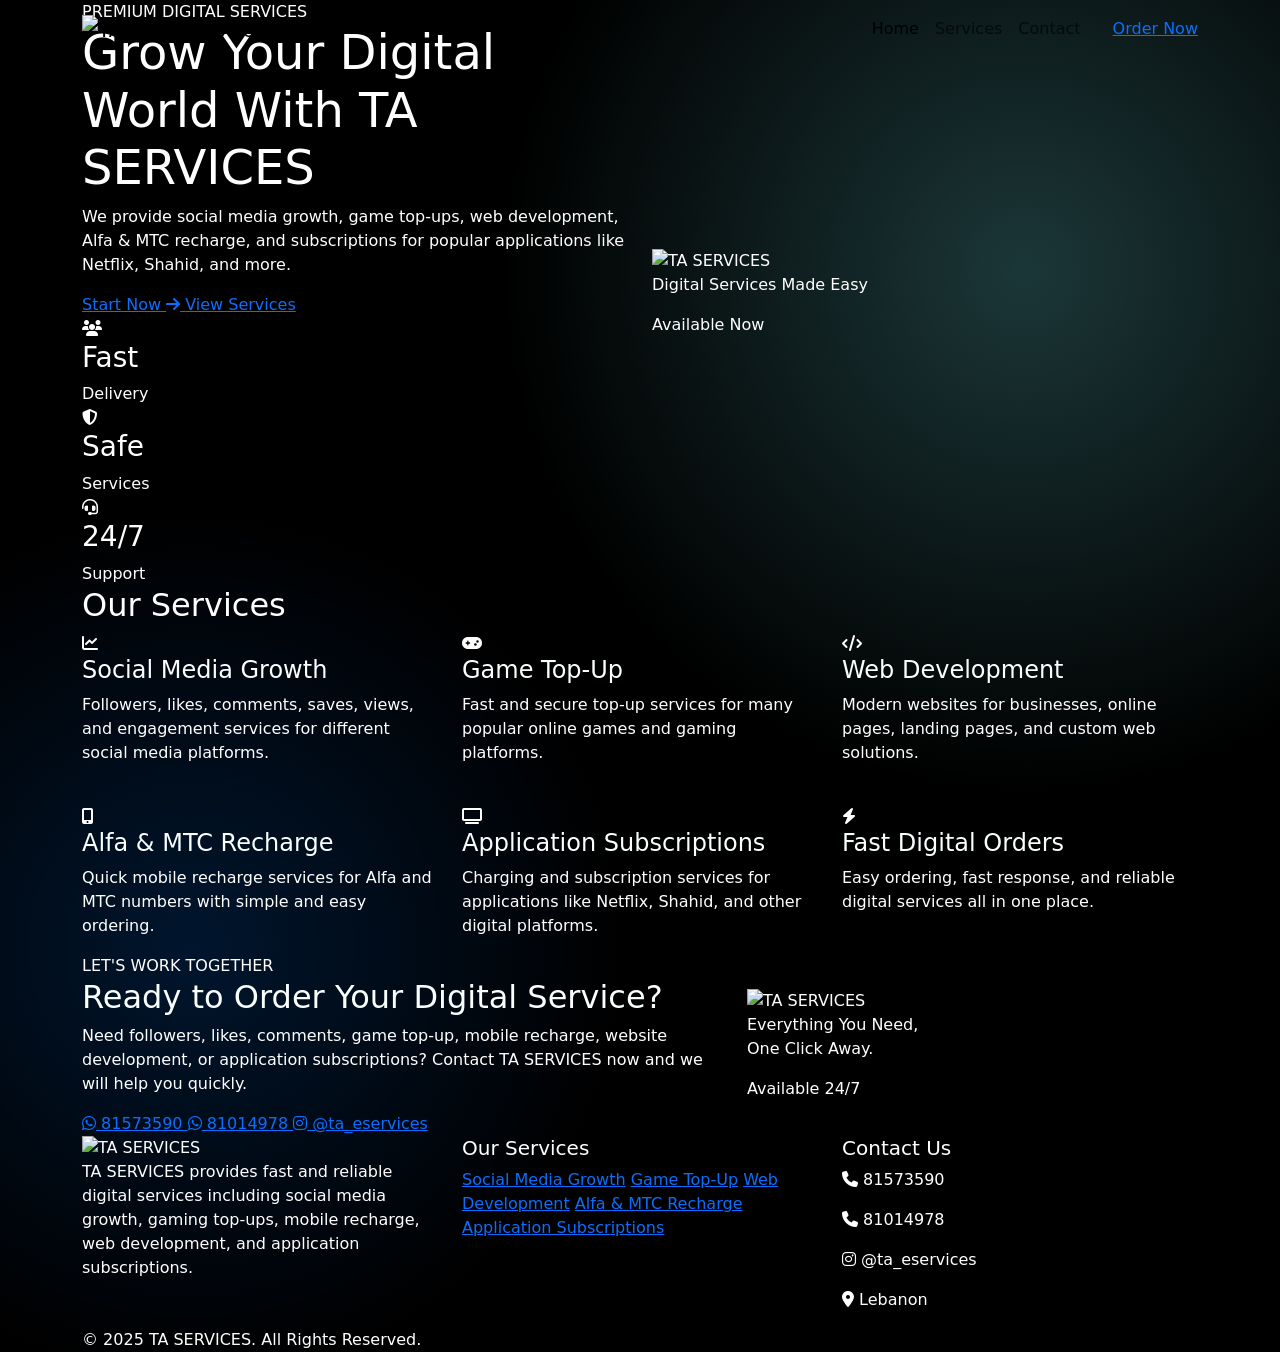
==== index.html @ a1a9c7b6 "Fix HTML structure and update logo references" ====
<!DOCTYPE html>
<html lang="en">
<head>
  <meta charset="UTF-8">
  <meta name="viewport" content="width=device-width, initial-scale=1.0">
  <title>TA SERVICES</title>

  <link rel="stylesheet" href="mainpage.css">

  <link href="https://cdn.jsdelivr.net/npm/bootstrap@5.3.3/dist/css/bootstrap.min.css" rel="stylesheet">
  <link href="https://cdnjs.cloudflare.com/ajax/libs/font-awesome/6.5.0/css/all.min.css" rel="stylesheet">
</head>

<body>
<style>
   body{
        background:
    radial-gradient(circle at 80% 20%, rgba(125,249,255,.22), transparent 35%),
    radial-gradient(circle at 15% 70%, rgba(0,120,255,.18), transparent 30%),
    #000000;
  color:#ffffff;
  min-height:100vh;

}
</style>
<nav class="navbar navbar-expand-lg fixed-top">
  <div class="container">

    <a class="navbar-brand" href="#">
      <img src="logo_r.png.jpg" alt="TA SERVICES Logo">
    </a>

    <button class="navbar-toggler bg-light" data-bs-toggle="collapse" data-bs-target="#menu">
      <span class="navbar-toggler-icon"></span>
    </button>

    <div class="collapse navbar-collapse justify-content-end" id="menu">
      <ul class="navbar-nav align-items-center">
        <li class="nav-item"><a class="nav-link active" href="#home">Home</a></li>
        <li class="nav-item"><a class="nav-link" href="#services">Services</a></li>
        <li class="nav-item"><a class="nav-link" href="#contact">Contact</a></li>

        <li class="nav-item ms-lg-4 mt-3 mt-lg-0">
          <a href="#contact" class="btn-nav">Order Now</a>
        </li>
      </ul>
    </div>

  </div>
</nav>

<section class="hero" id="home">
  <div class="container">
    <div class="row align-items-center">

      <div class="col-lg-6">
        <span class="subtitle">PREMIUM DIGITAL SERVICES</span>

        <h1 style="color: var(--white);font-size: 3rem;line-height: 1.2;">
          Grow Your Digital World
          With <span >TA SERVICES</span>
        </h1>

        <p>
          We provide social media growth, game top-ups, web development,
          Alfa & MTC recharge, and subscriptions for popular applications
          like Netflix, Shahid, and more.
        </p>

        <div class="hero-buttons">
          <a href="#contact" class="btn-main">
            Start Now <i class="fa-solid fa-arrow-right"></i>
          </a>

          <a href="#services" class="btn-outline-custom">
            View Services
          </a>
        </div>

        <div class="stats">
          <div class="stat">
            <i class="fa-solid fa-users"></i>
            <div>
              <h3>Fast</h3>
              <span>Delivery</span>
            </div>
          </div>

          <div class="stat">
            <i class="fa-solid fa-shield-halved"></i>
            <div>
              <h3>Safe</h3>
              <span>Services</span>
            </div>
          </div>

          <div class="stat">
            <i class="fa-solid fa-headset"></i>
            <div>
              <h3>24/7</h3>
              <span>Support</span>
            </div>
          </div>
        </div>
      </div>

      <div class="col-lg-6 mt-5 mt-lg-0">
        <div class="hero-logo-box">
          <div class="circle">
            <div>
              <img src="logo_no_r.png" alt="TA SERVICES">
              <p>Digital Services Made Easy</p>

              <div class="online">
                <div class="dot"></div>
                Available Now
              </div>
            </div>
          </div>
        </div>
      </div>

    </div>
  </div>
</section>

<section class="services" id="services">
  <div class="container">

    <div class="service-box">
      <h2 class="section-title" style="color: var(--white);">
        Our <span>Services</span>
      </h2>

      <div class="row g-4">

        <div class="col-lg-4 col-md-6">
          <div class="service-card">
            <i class="fa-solid fa-chart-line"></i>
            <h4 style="color: rgb(249, 255, 255);">Social Media Growth</h4>
            <p>
              Followers, likes, comments, saves, views, and engagement
              services for different social media platforms.
            </p>
          </div>
        </div>

        <div class="col-lg-4 col-md-6">
          <div class="service-card">
            <i class="fa-solid fa-gamepad"></i>
            <h4 style="color: rgb(249, 255, 255);">Game Top-Up</h4>
            <p>
              Fast and secure top-up services for many popular online games
              and gaming platforms.
            </p>
          </div>
        </div>

        <div class="col-lg-4 col-md-6">
          <div class="service-card">
            <i class="fa-solid fa-code"></i>
            <h4 style="color: rgb(249, 255, 255);">Web Development</h4>
            <p>
              Modern websites for businesses, online pages, landing pages,
              and custom web solutions.
            </p>
          </div>
        </div>

        <div class="col-lg-4 col-md-6">
          <div class="service-card">
            <i class="fa-solid fa-mobile-screen-button"></i>
            <h4 style="color: rgb(249, 255, 255);">Alfa & MTC Recharge</h4>
            <p>
              Quick mobile recharge services for Alfa and MTC numbers with
              simple and easy ordering.
            </p>
          </div>
        </div>

        <div class="col-lg-4 col-md-6">
          <div class="service-card">
            <i class="fa-solid fa-tv"></i>
            <h4 style="color: rgb(249, 255, 255);">Application Subscriptions</h4>
            <p>
              Charging and subscription services for applications like
              Netflix, Shahid, and other digital platforms.
            </p>
          </div>
        </div>

        <div class="col-lg-4 col-md-6">
          <div class="service-card">
            <i class="fa-solid fa-bolt"></i>
            <h4 style="color: rgb(249, 255, 255);">Fast Digital Orders</h4>
            <p>
              Easy ordering, fast response, and reliable digital services
              all in one place.
            </p>
          </div>
        </div>

      </div>
    </div>

  </div>
</section>

<section class="contact-section" id="contact">
  <div class="container">

    <div class="contact-box">
      <div class="row align-items-center">

        <div class="col-lg-7">
          <span class="subtitle">LET'S WORK TOGETHER</span>

          <h2 style="color: rgb(249, 255, 255);">
            Ready to Order Your
            <span>Digital Service?</span>
          </h2>

          <p>
            Need followers, likes, comments, game top-up, mobile recharge,
            website development, or application subscriptions?
            Contact TA SERVICES now and we will help you quickly.
          </p>

          <div class="contact-buttons">
            <a href="https://wa.me/96181573590" target="_blank" class="contact-btn">
              <i class="fa-brands fa-whatsapp"></i>
              81573590
            </a>

            <a href="https://wa.me/96181014978" target="_blank" class="contact-btn">
              <i class="fa-brands fa-whatsapp"></i>
              81014978
            </a>

            <a href="https://www.instagram.com/ta_eservices" target="_blank" class="contact-btn instagram">
              <i class="fa-brands fa-instagram"></i>
              @ta_eservices
            </a>
          </div>
        </div>

        <div class="col-lg-5 mt-5 mt-lg-0">
          <div class="contact-card">
            <img src="logo_r.png" alt="TA SERVICES">
            <p>
              Everything You Need,<br>
              One Click Away.
            </p>

            <div class="online">
              <div class="dot"></div>
              Available 24/7
            </div>
          </div>
        </div>

      </div>
    </div>

  </div>
</section>

<footer>
  <div class="container">
    <div class="row g-4">

      <div class="col-lg-4">
        <img src="logo_r.png" class="footer-logo" alt="TA SERVICES">
        <p>
          TA SERVICES provides fast and reliable digital services including
          social media growth, gaming top-ups, mobile recharge, web development,
          and application subscriptions.
        </p>
      </div>

      <div class="col-lg-4">
        <h5>Our Services</h5>
        <a href="#services">Social Media Growth</a>
        <a href="#services">Game Top-Up</a>
        <a href="#services">Web Development</a>
        <a href="#services">Alfa & MTC Recharge</a>
        <a href="#services">Application Subscriptions</a>
      </div>

      <div class="col-lg-4">
        <h5>Contact Us</h5>
        <p><i class="fa-solid fa-phone"></i> 81573590</p>
        <p><i class="fa-solid fa-phone"></i> 81014978</p>
        <p><i class="fa-brands fa-instagram"></i> @ta_eservices</p>
        <p><i class="fa-solid fa-location-dot"></i> Lebanon</p>
      </div>

    </div>

    <div class="copy">
      © 2025 <span>TA SERVICES</span>. All Rights Reserved.
    </div>
  </div>
</footer>

<script src="https://cdn.jsdelivr.net/npm/bootstrap@5.3.3/dist/js/bootstrap.bundle.min.js"></script>

</body>
</html>
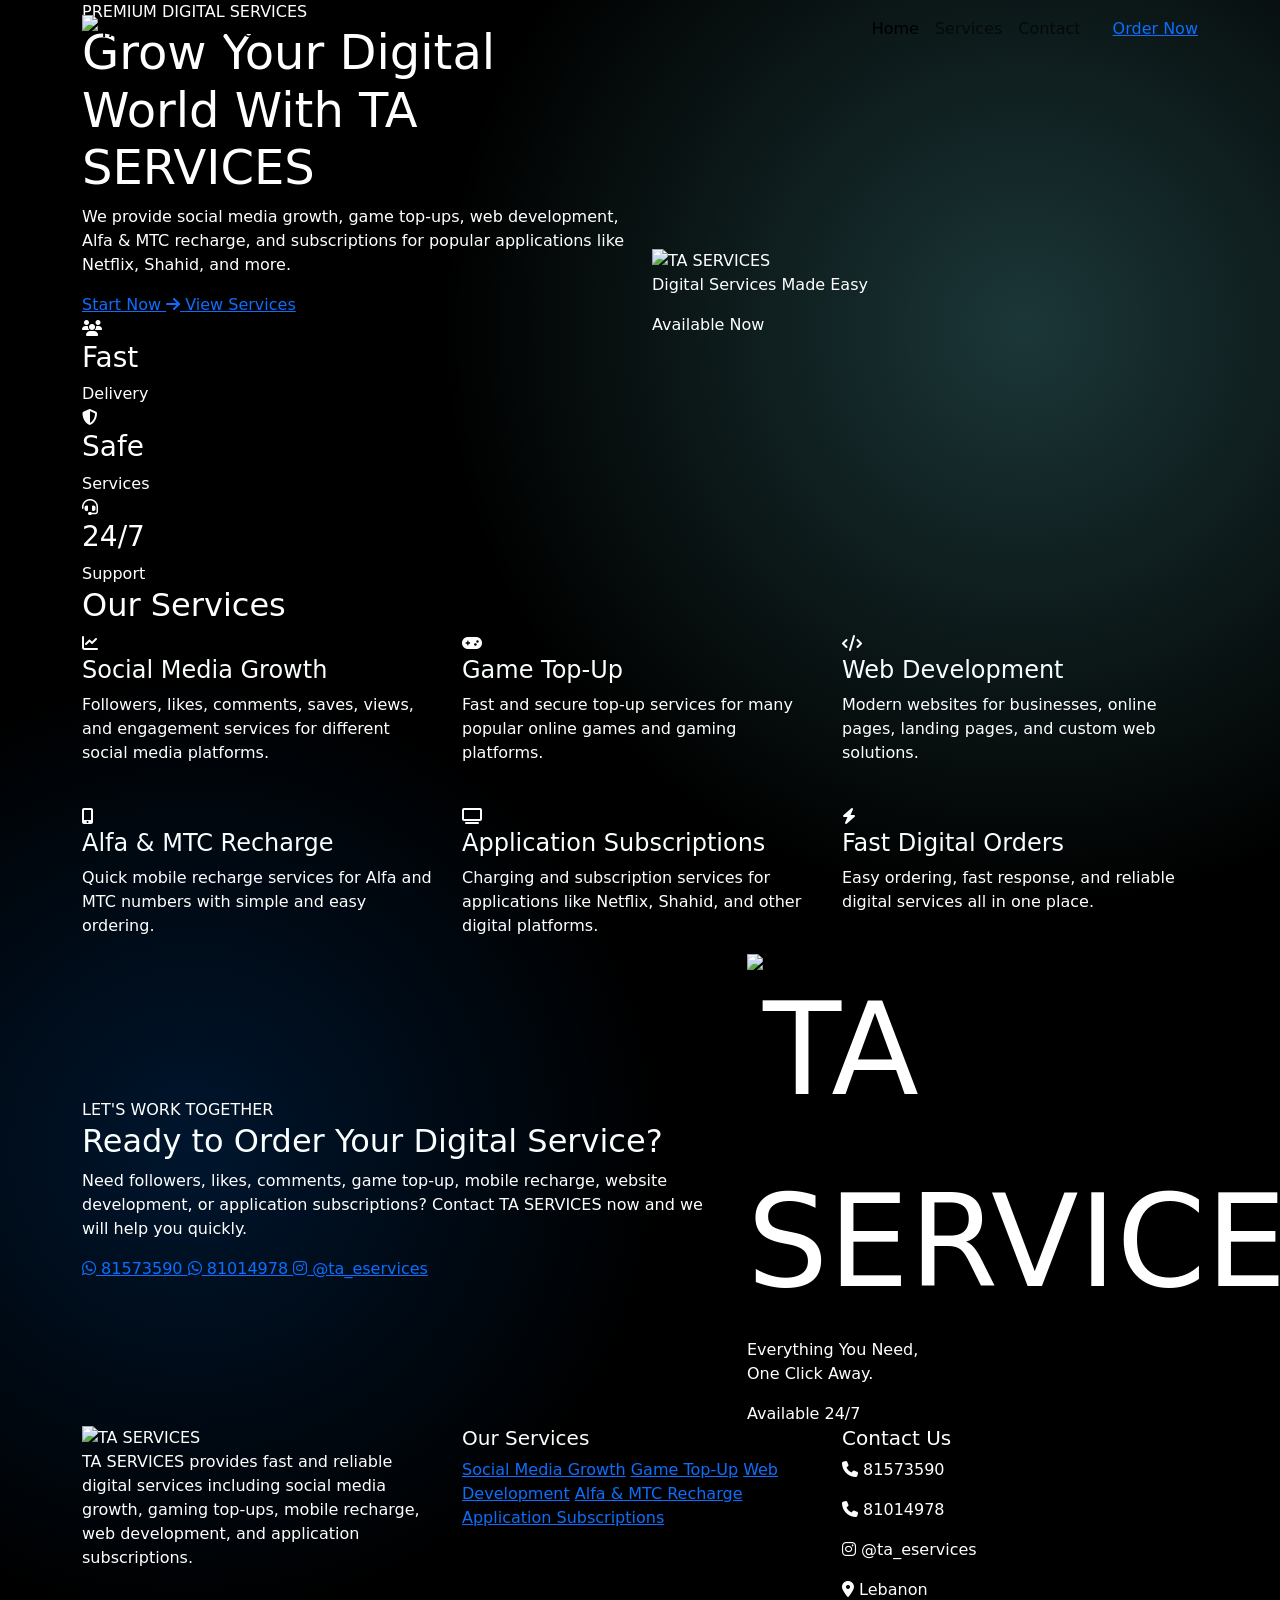
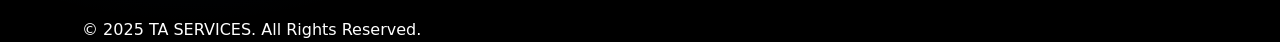
==== commit d98411fd: "Update index.html" ====
--- a/index.html
+++ b/index.html
@@ -27,7 +27,7 @@
   <div class="container">
 
     <a class="navbar-brand" href="#">
-      <img src="logo_r.png.jpg" alt="TA SERVICES Logo">
+      <img src="logo_no_r.png" alt="TA SERVICES Logo">
     </a>
 
     <button class="navbar-toggler bg-light" data-bs-toggle="collapse" data-bs-target="#menu">
@@ -108,7 +108,7 @@
         <div class="hero-logo-box">
           <div class="circle">
             <div>
-              <img src="logo_no_r.png" alt="TA SERVICES">
+              <img src="logo_r.png" alt="TA SERVICES">
               <p>Digital Services Made Easy</p>
 
               <div class="online">
@@ -246,7 +246,7 @@
 
         <div class="col-lg-5 mt-5 mt-lg-0">
           <div class="contact-card">
-            <img src="logo_r.png" alt="TA SERVICES">
+            <img src="logo_no_r.png" alt="TA SERVICES" style="font-size: 8rem;">
             <p>
               Everything You Need,<br>
               One Click Away.
@@ -270,7 +270,7 @@
     <div class="row g-4">
 
       <div class="col-lg-4">
-        <img src="logo_r.png" class="footer-logo" alt="TA SERVICES">
+        <img src="logo_no_r.png" class="footer-logo" alt="TA SERVICES">
         <p>
           TA SERVICES provides fast and reliable digital services including
           social media growth, gaming top-ups, mobile recharge, web development,
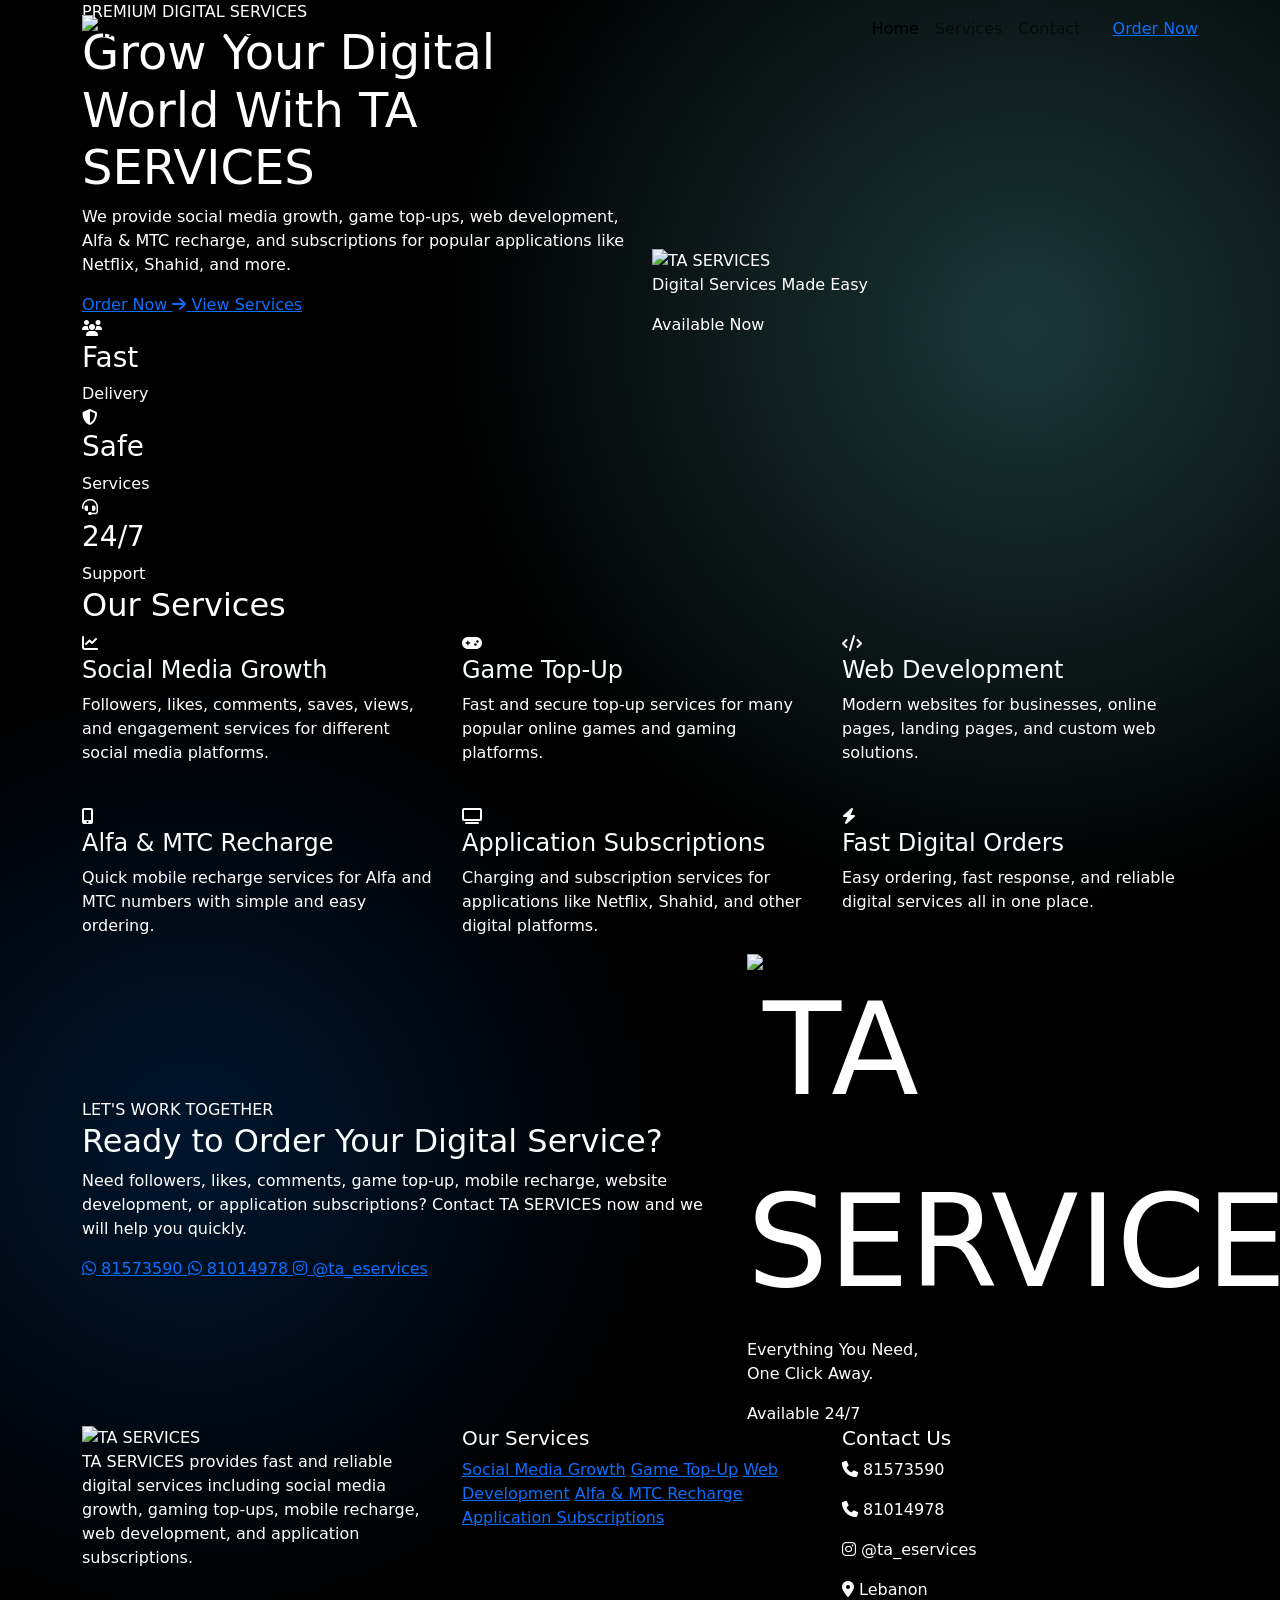
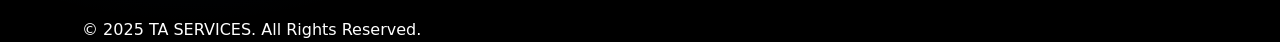
==== commit 1dd33174: "Fix HTML structure and update links" ====
--- a/index.html
+++ b/index.html
@@ -41,7 +41,7 @@
         <li class="nav-item"><a class="nav-link" href="#contact">Contact</a></li>
 
         <li class="nav-item ms-lg-4 mt-3 mt-lg-0">
-          <a href="#contact" class="btn-nav">Order Now</a>
+          <a href="../orderpage/order.html" class="btn-nav">Order Now</a>
         </li>
       </ul>
     </div>
@@ -68,8 +68,8 @@
         </p>
 
         <div class="hero-buttons">
-          <a href="#contact" class="btn-main">
-            Start Now <i class="fa-solid fa-arrow-right"></i>
+          <a href="../orderpage/order.html" class="btn-main">
+            Order Now <i class="fa-solid fa-arrow-right"></i>
           </a>
 
           <a href="#services" class="btn-outline-custom">
@@ -108,7 +108,7 @@
         <div class="hero-logo-box">
           <div class="circle">
             <div>
-              <img src="logo_r.png" alt="TA SERVICES">
+              <img src="logo_no_r.png" alt="TA SERVICES" style="size: 8rem;">
               <p>Digital Services Made Easy</p>
 
               <div class="online">
